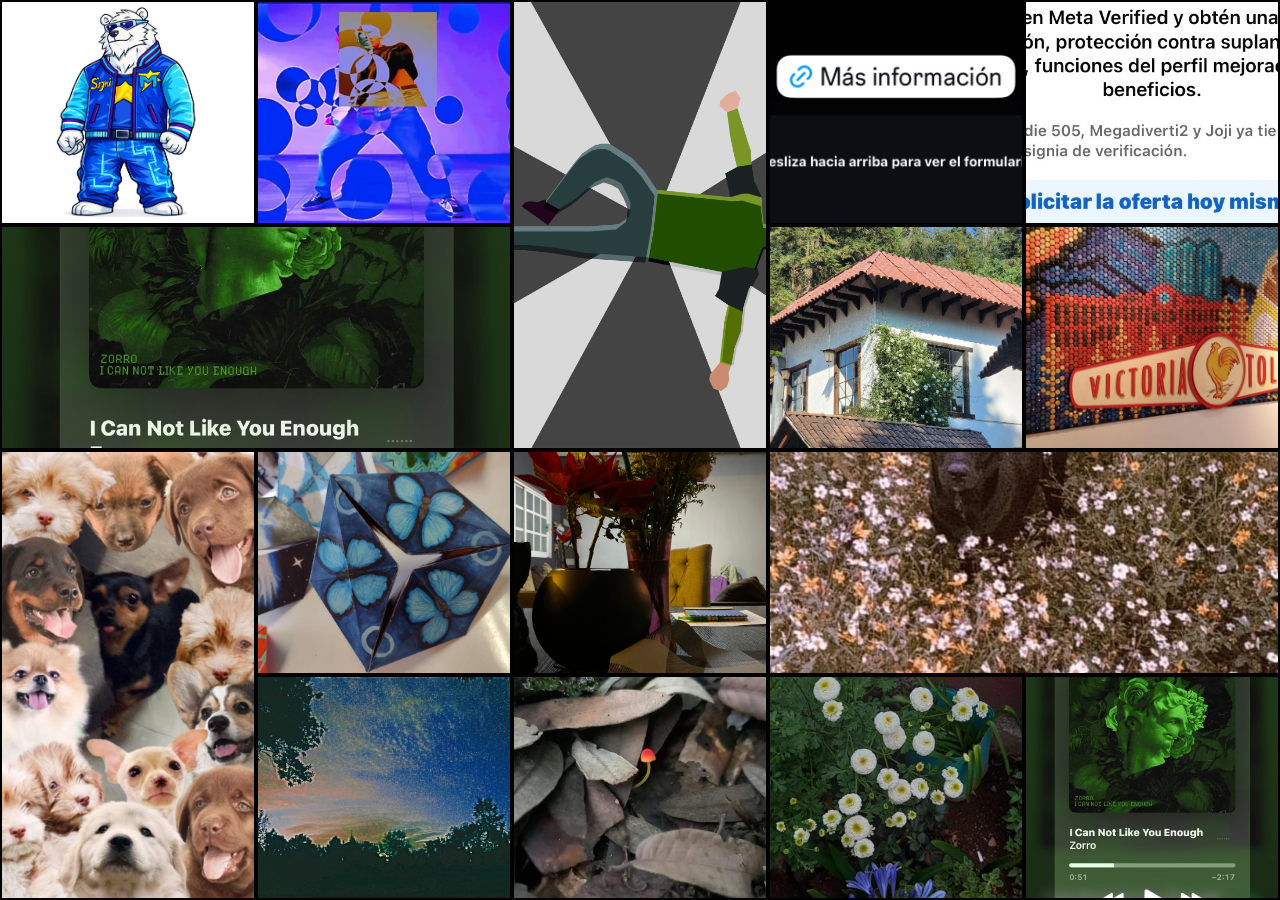
==== index.html @ 3f9f1613 "EJE" ====
<!DOCTYPE html>
<html lang="en">
<head>
    <meta charset="UTF-8">
    <meta name="viewport" content="width=device-width, initial-scale=1.0">
    <title>Entrada</title>
    <link rel="stylesheet" href="style.css">
</head>
<body>
    <div class="collage">
  <a href="phototrash.html" class="c"><img src="assets/C1.jpeg"></a>
  <a href="phototrash.html" class="c"><img src="assets/C2.jpeg"></a>
  <a href="lettertrash.html" class="m"><img src="assets/C3.png"></a>
  <a href="webtrash.html" class="c"><img src="assets/C4.PNG"></a>
  <a href="phototrash.html" class="c"><img src="assets/C5.PNG"></a>
  <a href="phototrash.html" class="g"><img src="assets/C6.PNG"></a>
  <a href="lettertrash.html" class="c"><img src="assets/C7.jpg"></a>
  <a href="webtrash.html" class="c"><img src="assets/C8.jpg"></a>
  <a href="phototrash.html" class="m"><img src="assets/C9.JPG"></a>
  <a href="phototrash.html" class="c"><img src="assets/C10.jpg"></a>
  <a href="lettertrash.html" class="c"><img src="assets/C11 .jpeg"></a>
  <a href="webtrash.html" class="g"><img src="assets/C12.jpeg"></a>
  <a href="phototrash.html" class="c"><img src="assets/C13.jpeg"></a>
  <a href="phototrash.html" class="c"><img src="assets/C14.jpeg"></a>
  <a href="lettertrash.html" class="m"><img src="assets/C15.jpeg"></a>
  <a href="phototrash.html" class="c"><img src="assets/C6.PNG"></a>
</div>

    <div class="texto-central">
      <h1>PhotoTrash</h1>
      <p>Todo existe. Nada permanece.</p>
    </div>
</body>
</html>
---- style.css ----
@import url('https://fonts.googleapis.com/css2?family=Bebas+Neue&display=swap');

* {
  margin: 0;
  padding: 0;
  box-sizing: border-box;
}

body {
  width: 100vw;
  height: 100vh;
  overflow: hidden;
}

.collage {
  position: fixed;
  inset: 0;
  display: grid;
  grid-template-columns: repeat(5, 1fr);
  grid-template-rows: repeat(4, 1fr);
  gap: 0px;
}

.g { grid-column: span 2; grid-row: span 1; }
.m { grid-column: span 1; grid-row: span 2; }
.c { grid-column: span 1; grid-row: span 1; }

.collage a {
  display: block;
  overflow: hidden;
  border: 2px solid black;
  transition: border 0.2s ease;
}

.collage a:hover {
  border: 2px solid white;
}

.collage img {
  width: 100%;
  height: 100%;
  object-fit: cover;
}
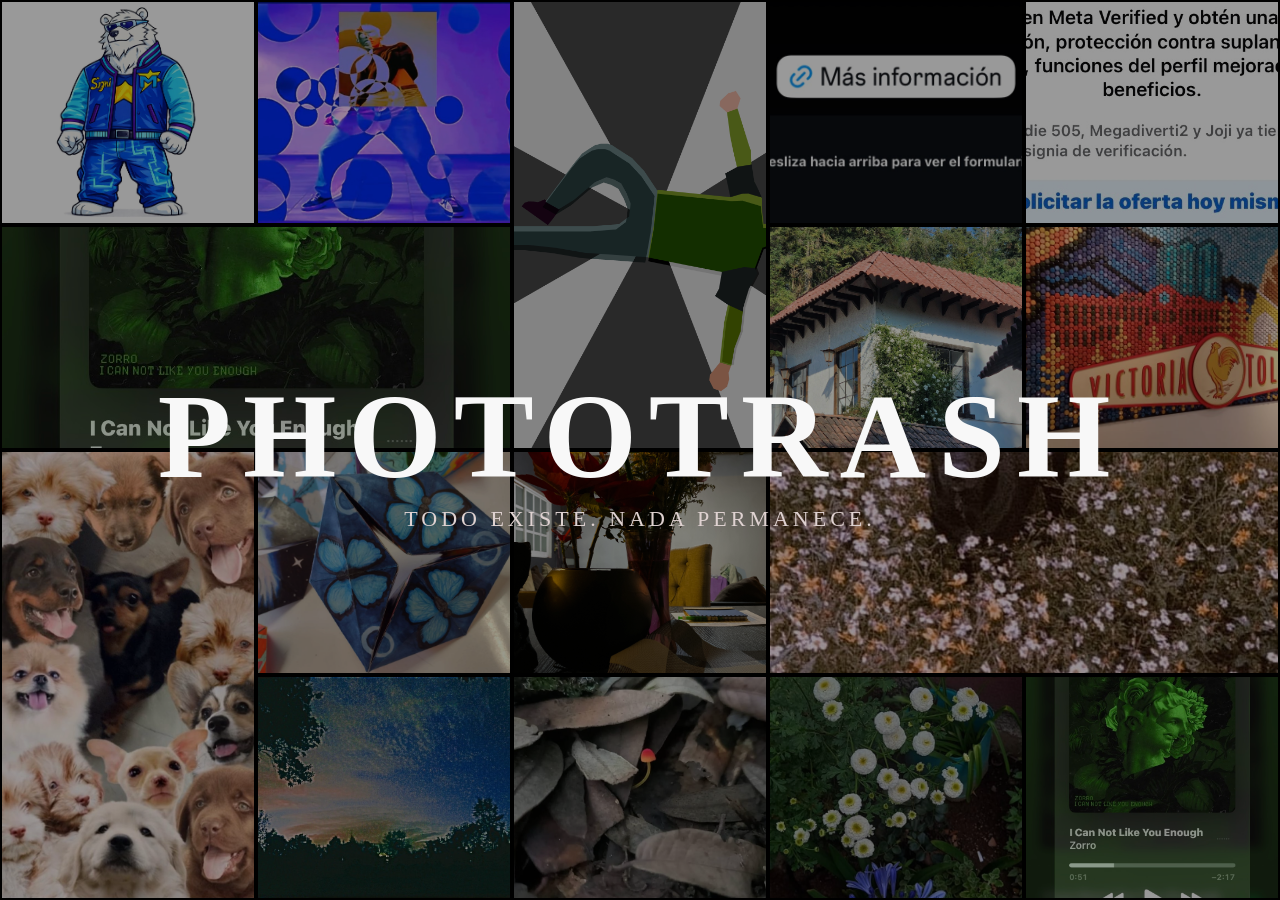
==== commit cbef6579: "actualizacion eje" ====
--- a/index.html
+++ b/index.html
@@ -26,7 +26,7 @@
   <a href="phototrash.html" class="c"><img src="assets/C6.PNG"></a>
 </div>
 
-    <div class="texto-central">
+    <div class="texto_central">
       <h1>PhotoTrash</h1>
       <p>Todo existe. Nada permanece.</p>
     </div>
--- a/style.css
+++ b/style.css
@@ -40,4 +40,34 @@
   width: 100%;
   height: 100%;
   object-fit: cover;
-}+}
+
+
+.texto_central{
+  position: fixed;
+inset: 0;
+display: flex;
+flex-direction: column;
+align-items: center;
+justify-content: center;
+text-align: center;
+pointer-events: none;
+background: rgb(0, 0, 0, 0.4);
+}
+
+h1
+{
+  font-size: 120px;
+  letter-spacing: 12px;
+  color: rgb(248, 248, 248);
+  text-transform: uppercase;
+}
+
+p
+{
+  font-size: 22px;
+  color: rgb(223, 210, 209);
+  letter-spacing: 4px;
+  text-transform: uppercase;
+}
+
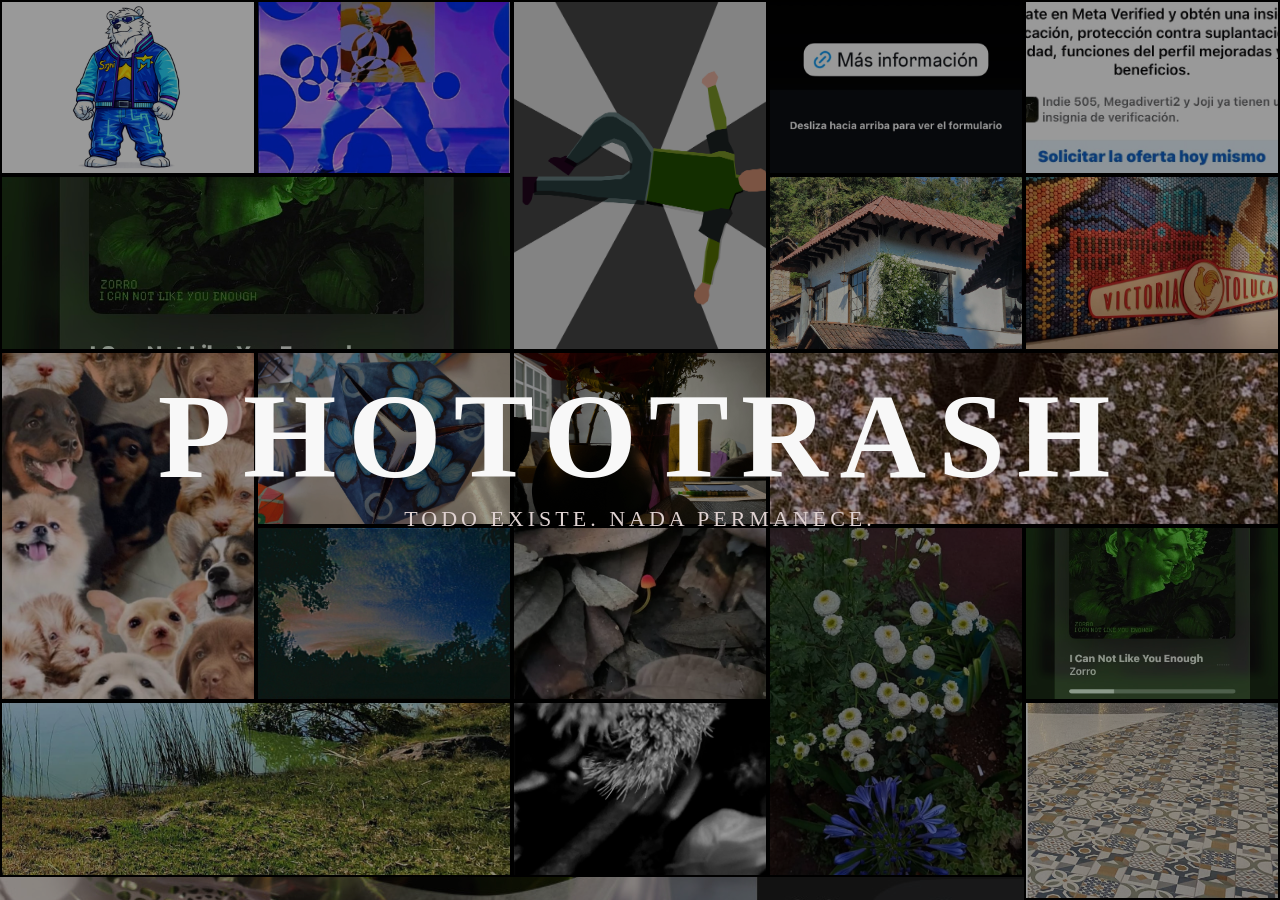
==== commit 5fe16294: "arreglo" ====
--- a/index.html
+++ b/index.html
@@ -8,22 +8,26 @@
 </head>
 <body>
     <div class="collage">
-  <a href="phototrash.html" class="c"><img src="assets/C1.jpeg"></a>
-  <a href="phototrash.html" class="c"><img src="assets/C2.jpeg"></a>
-  <a href="lettertrash.html" class="m"><img src="assets/C3.png"></a>
-  <a href="webtrash.html" class="c"><img src="assets/C4.PNG"></a>
-  <a href="phototrash.html" class="c"><img src="assets/C5.PNG"></a>
-  <a href="phototrash.html" class="g"><img src="assets/C6.PNG"></a>
-  <a href="lettertrash.html" class="c"><img src="assets/C7.jpg"></a>
-  <a href="webtrash.html" class="c"><img src="assets/C8.jpg"></a>
-  <a href="phototrash.html" class="m"><img src="assets/C9.JPG"></a>
-  <a href="phototrash.html" class="c"><img src="assets/C10.jpg"></a>
-  <a href="lettertrash.html" class="c"><img src="assets/C11 .jpeg"></a>
-  <a href="webtrash.html" class="g"><img src="assets/C12.jpeg"></a>
-  <a href="phototrash.html" class="c"><img src="assets/C13.jpeg"></a>
-  <a href="phototrash.html" class="c"><img src="assets/C14.jpeg"></a>
-  <a href="lettertrash.html" class="m"><img src="assets/C15.jpeg"></a>
-  <a href="phototrash.html" class="c"><img src="assets/C6.PNG"></a>
+  <a href="PhotoTrash.html" class="c"> <img src="assets/C1.jpeg"></a>
+  <a href="MediosTrash.html" class="c"><img src="assets/C2.jpeg"></a>
+  <a href="LetterTrash.html" class="m"><img src="assets/C3.png"></a>
+  <a href="WebTrash.html" class="c"><img src="assets/C4.PNG"></a>
+  <a href="index.html" class="c"><img src="assets/C5.PNG"></a>
+  <a href="CollageTrash.html" class="g"><img src="assets/C6.PNG"></a>
+  <a href="EscritoTrash.html" class="c"><img src="assets/C7.jpg"></a>
+  <a href="ImagenTrash.html" class="c"><img src="assets/C8.jpg"></a>
+  <a href="EstetiTrash.html" class="m"><img src="assets/C9.JPG"></a>
+  <a href="RefeTrash.html" class="c"><img src="assets/C10.jpg"></a>
+  <a href="LetterTrash.html" class="c"><img src="assets/C11 .jpeg"></a>
+  <a href="WebTrash.html" class="g"><img src="assets/C12.jpeg"></a>
+  <a href="PhotoTrash.html" class="c"><img src="assets/C13.jpeg"></a>
+  <a href="PhotoTrash.html" class="c"><img src="assets/C14.jpeg"></a>
+  <a href="LetterTrash.html" class="m"><img src="assets/C15.jpeg"></a>
+  <a href="PhotoTrash.html" class="c"><img src="assets/C6.PNG"></a>
+  <a href="EscritoTrash.html" class="g"><img src="assets/Inte9.jpeg"></a>
+  <a href="MediosTrash.html" class="c"><img src="assets/Inte5.jpeg"></a>
+  <a href="LetterTrash.html" class="m"><img src="assets/Inte1.jpeg"></a>
+  
 </div>
 
     <div class="texto_central">
--- a/style.css
+++ b/style.css
@@ -10,6 +10,10 @@
   width: 100vw;
   height: 100vh;
   overflow: hidden;
+  display: flex;
+  align-items: center;
+  justify-content: center;
+  background-image: url(assets/Fondo1.jpg);
 }
 
 .collage {
@@ -17,7 +21,7 @@
   inset: 0;
   display: grid;
   grid-template-columns: repeat(5, 1fr);
-  grid-template-rows: repeat(4, 1fr);
+  grid-template-rows: repeat(auto-fill, 3fr);
   gap: 0px;
 }
 
